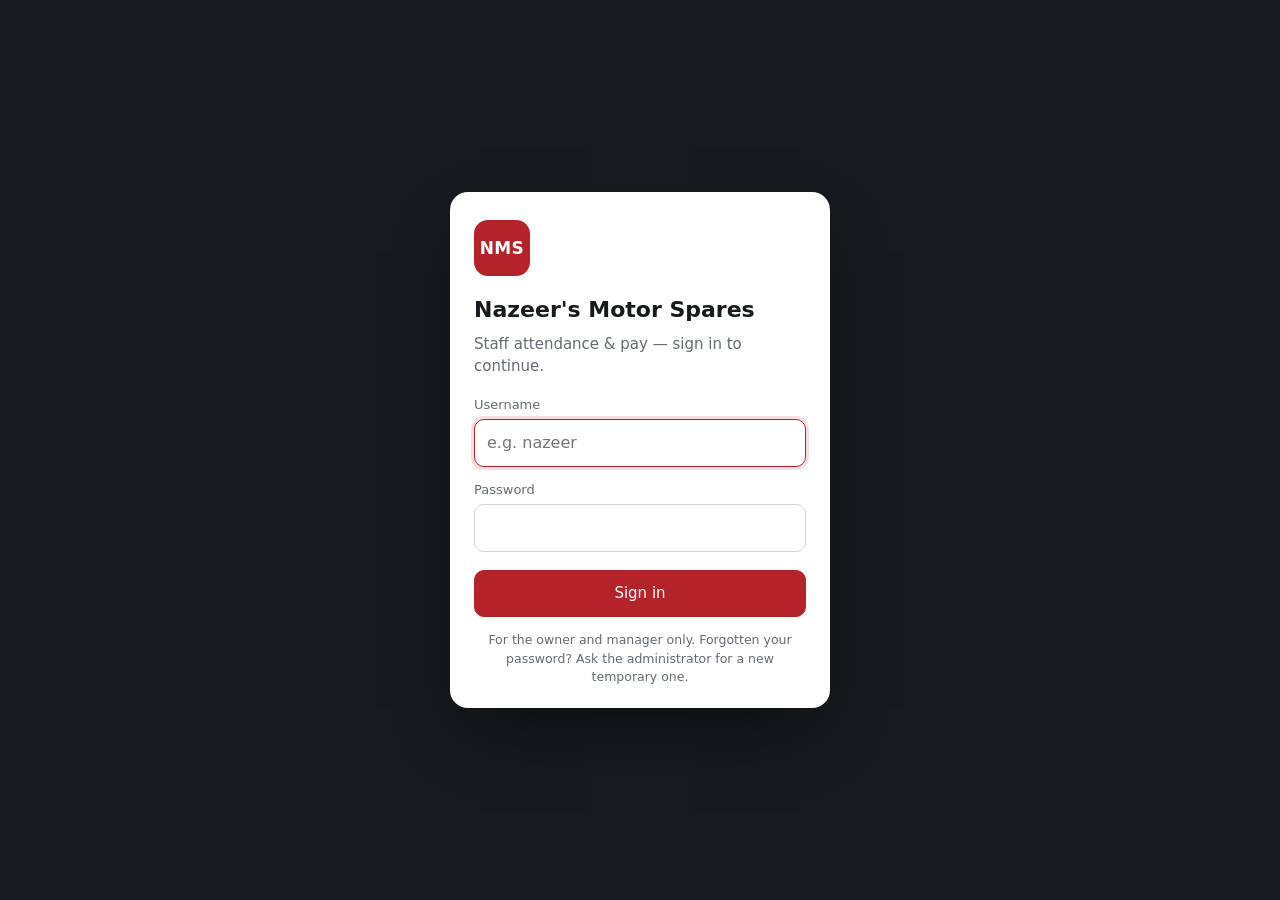
==== index.html @ e1534942 "Staff attendance & pay app for Nazeer's Motor Spares Daily register, month sheet and pay worked out " ====
<!DOCTYPE html>
<html lang="en">
<head>
<meta charset="utf-8">
<meta name="viewport" content="width=device-width, initial-scale=1, viewport-fit=cover">
<meta http-equiv="Content-Security-Policy" content="default-src 'self'; script-src 'self'; style-src 'self' 'unsafe-inline'; img-src 'self' data:; connect-src 'self' https://oregkflpywtkdkqfrpbz.supabase.co; manifest-src 'self'; worker-src 'self'; object-src 'none'; base-uri 'none'; form-action 'none'">
<meta name="referrer" content="no-referrer">
<meta name="theme-color" content="#16191d">
<meta name="apple-mobile-web-app-capable" content="yes">
<meta name="mobile-web-app-capable" content="yes">
<meta name="apple-mobile-web-app-title" content="Staff">
<title>Nazeer's Motor Spares — Staff attendance &amp; pay</title>
<link rel="icon" href="data:image/svg+xml,%3Csvg xmlns='http://www.w3.org/2000/svg' viewBox='0 0 64 64'%3E%3Crect width='64' height='64' rx='14' fill='%23b4232a'/%3E%3Ctext x='32' y='42' font-family='Arial,sans-serif' font-weight='700' font-size='26' text-anchor='middle' fill='%23fff'%3ENMS%3C/text%3E%3C/svg%3E">
<link rel="manifest" href="manifest.webmanifest">
<link rel="apple-touch-icon" href="icons/icon-180.png">
<link rel="stylesheet" href="attendance.css">
<style>html, body { margin: 0; height: 100%; } #attendance { min-height: 100vh; }</style>
</head>
<body>
<div id="attendance"></div>
<script src="attendance-core.js"></script>
<script src="attendance-ui.js"></script>
<script src="attendance-sync.js"></script>
<script src="start.js"></script>
</body>
</html>
---- attendance.css ----
/* Nazeer's Motor Spares — attendance & pay. Every rule is scoped to .nms-att (or the print area),
   so this sheet can be added to another system without changing how that system looks. */
.nms-att {
  --na-accent: #b4232a; --na-on-accent: #fff; --na-ink: #16191d; --na-muted: #646b73; --na-line: #e3e6ea;
  --na-bg: #f4f5f7; --na-card: #fff; --na-r: 14px;
  --c-P: #1f8a4c; --c-L: #c27a00; --c-H: #6a5acd; --c-A: #c62828; --c-S: #0077a8; --c-V: #00897b; --c-O: #8a9097;
  font: 15px/1.45 system-ui, -apple-system, "Segoe UI", Roboto, sans-serif; color: var(--na-ink); background: var(--na-bg);
  min-height: 100%; position: relative; -webkit-text-size-adjust: 100%;
}
.nms-att *, .nms-att *::before, .nms-att *::after { box-sizing: border-box; }
.nms-att button, .nms-att input, .nms-att select, .nms-att textarea { font: inherit; color: inherit; }
.nms-att [hidden] { display: none !important; }
.nms-att a { color: var(--na-accent); }

.na-top { position: sticky; top: 0; z-index: 5; background: var(--na-ink); color: #fff; padding: 12px 20px 0; display: flex; flex-wrap: wrap; align-items: flex-end; justify-content: space-between; gap: 6px 20px; }
.na-brand { padding-bottom: 12px; display: grid; line-height: 1.2; }
.na-brand b { font-size: 18px; letter-spacing: .01em; }
.na-brand i { font-style: normal; font-size: 12.5px; opacity: .75; display: flex; align-items: center; gap: 6px; }
.na-dot { width: 8px; height: 8px; border-radius: 50%; background: #9aa2ab; flex: none; display: inline-block; }
.na-dot.ok { background: #2fbf6b; } .na-dot.bad { background: #e0a100; }
.na-sync { display: flex; align-items: center; gap: 8px; font-weight: 500; margin: 0 0 6px; }
.na-tabs { display: flex; gap: 2px; overflow-x: auto; scrollbar-width: none; }
.na-tabs button { border: 0; background: none; color: rgba(255, 255, 255, .7); padding: 10px 14px 12px; cursor: pointer; white-space: nowrap; border-bottom: 3px solid transparent; font-weight: 500; }
.na-tabs button:hover { color: #fff; }
.na-short { display: none; }
.na-tabs button.on { color: #fff; border-bottom-color: var(--na-accent); }

.na-main { padding: 20px; max-width: 1100px; margin: 0 auto; }
.na-head { display: flex; flex-wrap: wrap; justify-content: space-between; align-items: center; gap: 10px; margin-bottom: 6px; }
.na-h1 { font-size: 26px; margin: 6px 0 14px; letter-spacing: -.01em; }
.na-h3 { font-size: 15px; margin: 0 0 10px; }
.na-daynav, .na-actions { display: flex; flex-wrap: wrap; align-items: center; gap: 8px; }
.na-date { padding: 7px 10px; border: 1px solid var(--na-line); border-radius: 10px; background: #fff; }
.na-chip { padding: 5px 11px; border-radius: 99px; background: #fff; border: 1px solid var(--na-line); font-size: 13px; font-weight: 500; }
.na-hint { color: var(--na-muted); font-size: 13.5px; margin: 10px 0; }
.na-warn { color: #8a5a00; background: #fff4dc; border-radius: 9px; padding: 8px 11px; font-size: 13.5px; margin: 8px 0; }

.na-btn { display: inline-flex; align-items: center; justify-content: center; gap: 6px; padding: 8px 14px; border-radius: 10px; border: 1px solid #cfd4da; background: #fff; cursor: pointer; font-weight: 500; white-space: nowrap; }
.na-btn:hover { border-color: #9aa2ab; }
.na-btn:disabled { opacity: .45; cursor: default; }
.na-btn.sm { padding: 5px 11px; font-size: 13.5px; border-radius: 9px; }
.na-btn.primary { background: var(--na-accent); border-color: var(--na-accent); color: var(--na-on-accent); }
.na-btn.primary:hover { filter: brightness(1.08); }
.na-btn.wa { background: #1fa855; border-color: #1fa855; color: #fff; }
.na-btn.ghost { border-color: transparent; background: transparent; color: var(--na-muted); }
.na-btn.danger { border-color: transparent; background: transparent; color: var(--c-A); margin-top: 14px; padding-left: 0; }
.na-x { border: 0; background: none; font-size: 24px; line-height: 1; cursor: pointer; color: var(--na-muted); padding: 2px 8px; border-radius: 8px; }
.na-x.sm { font-size: 18px; }
.na-x:hover { background: #eef0f2; color: var(--na-ink); }

.na-card { background: var(--na-card); border: 1px solid var(--na-line); border-radius: var(--na-r); margin-bottom: 14px; overflow: hidden; }
.na-pad { padding: 18px 20px; }
.na-empty { padding: 44px 20px; text-align: center; display: grid; justify-items: center; gap: 6px; }
.na-empty b { font-size: 20px; }
.na-empty p { color: var(--na-muted); max-width: 52ch; margin: 0 0 8px; }
.na-closed { background: #f1f2f4; }
.na-closed p { margin: 6px 0 0; color: var(--na-muted); }

/* status colours */
.nms-att .s-P { --c: var(--c-P); } .nms-att .s-L { --c: var(--c-L); } .nms-att .s-H { --c: var(--c-H); } .nms-att .s-A { --c: var(--c-A); }
.nms-att .s-S { --c: var(--c-S); } .nms-att .s-V { --c: var(--c-V); } .nms-att .s-O { --c: var(--c-O); }

.na-tally { display: flex; flex-wrap: wrap; gap: 8px; margin-bottom: 12px; }
.na-s { display: inline-flex; gap: 6px; align-items: center; padding: 5px 11px; border-radius: 99px; background: #fff; border: 1px solid var(--na-line); font-size: 13.5px; }
.na-s::before { content: ''; width: 8px; height: 8px; border-radius: 50%; background: var(--c, #b8bec5); }
.na-s.s-none { border-color: #f0c36d; background: #fff8e8; } .na-s.s-none::before { background: #e0a100; }
.na-s.s-done { color: var(--c-P); } .na-s.s-done::before { background: var(--c-P); }

/* daily register rows */
.na-row { display: grid; grid-template-columns: minmax(150px, 1fr) auto; grid-template-areas: "who seg" "who extra"; gap: 8px 16px; padding: 13px 18px; border-bottom: 1px solid var(--na-line); align-items: center; }
.na-row:last-child { border-bottom: 0; }
.na-row.na-off { background: #fafbfc; }
.na-row.na-off .na-who b { color: var(--na-muted); }
.na-who { grid-area: who; display: grid; }
.na-who b { font-size: 16px; }
.na-who i { font-style: normal; color: var(--na-muted); font-size: 13px; }
.na-seg { grid-area: seg; display: flex; flex-wrap: wrap; gap: 5px; justify-content: flex-end; }
.na-seg button { border: 1.5px solid color-mix(in srgb, var(--c) 35%, #fff); color: var(--c); background: #fff; border-radius: 9px; padding: 6px 10px; font-size: 13.5px; font-weight: 600; cursor: pointer; min-width: 44px; min-height: 36px; }
.na-seg button:hover { background: color-mix(in srgb, var(--c) 8%, #fff); }
.na-seg button.on { background: var(--c); border-color: var(--c); color: #fff; }
.na-extra { grid-area: extra; display: flex; gap: 8px; justify-content: flex-end; }
.na-extra label { white-space: nowrap; display: flex; align-items: center; gap: 5px; font-size: 12.5px; color: var(--na-muted); }
.na-extra input { border: 1px solid var(--na-line); border-radius: 8px; padding: 5px 8px; background: #fff; }
.na-extra input[type=number] { width: 64px; }
.na-note { width: 220px; }

/* month sheet */
.na-scroll { overflow-x: auto; }
.na-grid { border-collapse: collapse; font-size: 12.5px; min-width: 100%; }
.na-grid th, .na-grid td { border: 1px solid var(--na-line); text-align: center; padding: 0; }
.na-grid thead th { padding: 5px 2px; font-weight: 600; min-width: 26px; background: #fafbfc; }
.na-grid thead th i { display: block; font-style: normal; font-weight: 400; color: var(--na-muted); font-size: 10.5px; }
.na-grid thead th.td { background: #fff1d6; }
.na-grid th.cl, .na-grid td.cl { background: #eceef1; }
.na-grid .na-sticky { position: sticky; left: 0; background: #fff; text-align: left; padding: 6px 12px; white-space: nowrap; z-index: 1; min-width: 130px; }
.na-grid td.c { width: 26px; height: 30px; cursor: pointer; font-weight: 700; color: #fff; background: var(--c, #fff); user-select: none; }
.na-grid td.c:hover { outline: 2px solid var(--na-ink); outline-offset: -2px; }
.na-grid td.off { background: #f3f4f6; }
.na-grid td.miss { color: #e0a100; font-size: 18px; }
.na-grid td.t { padding: 4px 8px; font-weight: 600; min-width: 46px; }
.na-grid td.t.bad { color: var(--c-A); }
.na-legend { display: flex; flex-wrap: wrap; gap: 6px 14px; font-size: 13px; color: var(--na-muted); }
.na-legend span { display: inline-flex; gap: 6px; align-items: center; }
.na-legend .c { display: inline-grid; place-items: center; width: 20px; height: 20px; border-radius: 5px; color: #fff; background: var(--c); font-size: 11px; }

/* pay */
.na-stats { display: grid; grid-template-columns: repeat(auto-fit, minmax(190px, 1fr)); gap: 12px; margin-bottom: 14px; }
.na-stat { background: #fff; border: 1px solid var(--na-line); border-radius: var(--na-r); padding: 14px 16px; display: grid; gap: 4px; }
.na-stat span { font-size: 13px; color: var(--na-muted); }
.na-stat b { font-size: 24px; }
.na-stat i { font-style: normal; font-size: 12.5px; color: var(--na-muted); }
.na-stat.hero { background: var(--na-ink); color: #fff; border-color: var(--na-ink); }
.na-stat.hero span, .na-stat.hero i { color: rgba(255, 255, 255, .7); }
.na-pay-head { display: flex; justify-content: space-between; align-items: center; gap: 12px; padding: 14px 18px 0; }
.na-pay-head > div { display: grid; }
.na-pay-head b { font-size: 17px; }
.na-pay-head i { font-style: normal; font-size: 13px; color: var(--na-muted); }
.na-pay-body { display: grid; grid-template-columns: 1fr minmax(260px, 360px); gap: 18px; padding: 10px 18px 6px; }
.na-period { font-weight: 600; margin-bottom: 8px; }
.na-counts { display: flex; flex-wrap: wrap; gap: 6px; }
.na-counts span { font-size: 13px; padding: 3px 9px; border-radius: 99px; background: color-mix(in srgb, var(--c, #8a9097) 10%, #fff); color: var(--c, var(--na-ink)); }
.na-lines { width: 100%; border-collapse: collapse; font-size: 14px; }
.na-lines td { padding: 5px 0; border-bottom: 1px dashed var(--na-line); }
.na-lines td + td { text-align: right; white-space: nowrap; padding-left: 12px; }
.na-lines td.neg { color: var(--c-A); }
.na-lines tr.tot td { border-bottom: 0; border-top: 2px solid var(--na-ink); font-weight: 700; font-size: 16px; padding-top: 8px; }
.na-pay-foot { display: flex; flex-wrap: wrap; gap: 8px; justify-content: flex-end; padding: 10px 18px 14px; border-top: 1px solid var(--na-line); margin-top: 8px; background: #fafbfc; }
.na-pill { font-size: 12.5px; font-weight: 600; padding: 4px 10px; border-radius: 99px; background: #eef0f2; color: var(--na-muted); white-space: nowrap; }
.na-pill.ok { background: #e1f3e8; color: var(--c-P); }
.na-pill.warn { background: #fff1d6; color: #8a5a00; }
.na-pill.bad { background: #fde3e3; color: var(--c-A); }

/* staff table */
.na-tbl { width: 100%; border-collapse: collapse; }
.na-tbl th { text-align: left; font-size: 12.5px; font-weight: 500; color: var(--na-muted); padding: 10px 18px; border-bottom: 1px solid var(--na-line); }
.na-tbl td { padding: 12px 18px; border-bottom: 1px solid var(--na-line); vertical-align: middle; }
.na-tbl td i { display: block; font-style: normal; font-size: 12.5px; color: var(--na-muted); }
.na-tbl td.r { text-align: right; }
.na-tbl tbody tr { cursor: pointer; }
.na-tbl tbody tr:hover { background: #fafbfc; }
.na-tbl tbody tr:last-child td { border-bottom: 0; }
.na-tbl tr.na-off td { color: var(--na-muted); }

/* sign-in screen */
.na-gate { min-height: 100vh; min-height: 100dvh; display: grid; place-items: center; padding: 24px 16px; background: var(--na-ink); }
.na-gate-box { width: min(380px, 100%); background: #fff; border-radius: 18px; padding: 28px 24px 22px; display: grid; gap: 14px; box-shadow: 0 30px 70px -30px rgba(0, 0, 0, .6); }
.na-gate-mark { width: 56px; height: 56px; border-radius: 14px; background: var(--na-accent); color: #fff; display: grid; place-items: center; font-weight: 700; font-size: 17px; letter-spacing: .02em; }
.na-gate-box h1 { font-size: 22px; margin: 4px 0 0; }
.na-gate-box > p { margin: -6px 0 4px; color: var(--na-muted); }
.na-gate-go { padding: 12px; font-size: 16px; margin-top: 4px; }
.na-gate-box .na-fld input { font-size: 16px; padding: 11px 12px; }
.na-gate-small { font-size: 12.5px; color: var(--na-muted); margin: 0 !important; text-align: center; }

/* forms & modal */
.na-form { display: grid; gap: 12px; }
.na-form.g2 { grid-template-columns: repeat(2, minmax(0, 1fr)); }
.na-form .span2 { grid-column: 1 / -1; }
.na-fld { display: grid; gap: 5px; }
.na-fld > span { font-size: 13px; font-weight: 500; color: var(--na-muted); }
.na-fld > i { font-style: normal; font-size: 12px; color: var(--na-muted); }
.na-fld input, .na-fld select, .na-fld textarea { border: 1px solid #cfd4da; border-radius: 10px; padding: 9px 11px; background: #fff; width: 100%; }
.na-fld input:focus, .na-fld select:focus, .na-fld textarea:focus { outline: 0; border-color: var(--na-accent); box-shadow: 0 0 0 3px color-mix(in srgb, var(--na-accent) 15%, transparent); }
.na-days { display: flex; flex-wrap: wrap; gap: 6px; }
.na-days label { display: inline-flex; align-items: center; gap: 5px; border: 1px solid #cfd4da; border-radius: 9px; padding: 6px 10px; cursor: pointer; font-size: 14px; }
.na-days input, .na-check input { accent-color: var(--na-accent); width: 16px; height: 16px; }
.na-check { display: flex; gap: 8px; align-items: center; font-size: 14px; }
.na-modal-back { position: fixed; inset: 0; z-index: 50; background: rgba(15, 18, 22, .45); display: grid; place-items: start center; padding: 6vh 14px; overflow-y: auto; }
.na-modal { background: #fff; border-radius: 16px; width: min(620px, 100%); box-shadow: 0 24px 60px -20px rgba(0, 0, 0, .45); }
.na-modal header { display: flex; justify-content: space-between; align-items: center; padding: 16px 20px 6px; }
.na-modal h2 { font-size: 19px; margin: 0; }
.na-modal-body { padding: 8px 20px 16px; }
.na-modal-body p { margin: 0 0 10px; }
.na-modal footer { display: flex; justify-content: flex-end; gap: 8px; padding: 12px 20px; border-top: 1px solid var(--na-line); }
.na-toast { position: fixed; left: 50%; bottom: 24px; transform: translate(-50%, 20px); background: var(--na-ink); color: #fff; padding: 10px 18px; border-radius: 12px; opacity: 0; pointer-events: none; transition: .2s; z-index: 60; font-size: 14px; }
.na-toast.on { opacity: 1; transform: translate(-50%, 0); }

@media (max-width: 760px) {
  .na-long { display: none; } .na-short { display: inline; }
  .na-tabs { width: 100%; justify-content: space-between; }
  .na-tabs button { padding: 10px 8px 12px; }
  .na-main { padding: 14px 12px; }
  .na-top { padding: 10px 12px 0; }
  .na-row { grid-template-columns: minmax(0, 1fr); grid-template-areas: "who" "seg" "extra"; padding: 12px; }
  .na-seg, .na-extra { justify-content: flex-start; }
  .na-seg { display: grid; grid-template-columns: repeat(4, minmax(0, 1fr)); }
  .na-seg button { padding: 8px 4px; min-width: 0; }
  .na-note { flex: 1; width: auto; min-width: 0; }
  .na-pay-body { grid-template-columns: 1fr; }
  .na-form.g2 { grid-template-columns: 1fr; }
  .na-tbl th:nth-child(3), .na-tbl td:nth-child(3) { display: none; }
  .na-h1 { font-size: 22px; }
}

/* ---------- printing (pay slips, month sheet) ---------- */
.nms-print { display: none; }
@media print {
  body.nms-printing > :not(.nms-print) { display: none !important; }
  body.nms-printing .nms-print { display: block; font: 12.5px/1.45 system-ui, -apple-system, "Segoe UI", Roboto, sans-serif; color: #111; }
  body.nms-printing { background: #fff; }
}
@page { margin: 14mm; }
.nms-print table { border-collapse: collapse; width: 100%; }
.nap-slip header { display: flex; justify-content: space-between; border-bottom: 3px solid #b4232a; padding-bottom: 10px; margin-bottom: 16px; }
.nap-slip h1 { font-size: 22px; margin: 0; } .nap-slip h2 { font-size: 18px; margin: 0; text-transform: uppercase; letter-spacing: .06em; }
.nap-slip header p { margin: 3px 0 0; color: #555; } .nap-slip .r { text-align: right; }
.nap-slip h3 { font-size: 12px; text-transform: uppercase; letter-spacing: .08em; color: #666; margin: 18px 0 6px; }
.nap-slip .kv th { text-align: left; font-weight: 500; color: #666; width: 18%; padding: 4px 0; }
.nap-slip .kv td { width: 32%; padding: 4px 0; font-weight: 600; }
.nap-slip .lines td { padding: 6px 0; border-bottom: 1px solid #ddd; }
.nap-slip .lines td + td { text-align: right; }
.nap-slip .lines .tot td { font-weight: 700; font-size: 15px; border-top: 2px solid #111; border-bottom: 0; }
.nap-slip .sign { display: flex; gap: 40px; margin-top: 60px; }
.nap-slip .sign div { flex: 1; border-top: 1px solid #111; padding-top: 6px; color: #555; }
.nap-month h1 { font-size: 16px; margin: 0 0 10px; }
.nap-month table { font-size: 10px; }
.nap-month th, .nap-month td { border: 1px solid #999; text-align: center; padding: 3px 2px; }
.nap-month th i { display: block; font-style: normal; font-weight: 400; }
.nap-month td.c.s-A { font-weight: 700; text-decoration: underline; }
.nap-month td.off, .nap-month .cl { background: #eee; }
.nap-month .na-sticky { text-align: left; padding: 3px 6px; white-space: nowrap; }
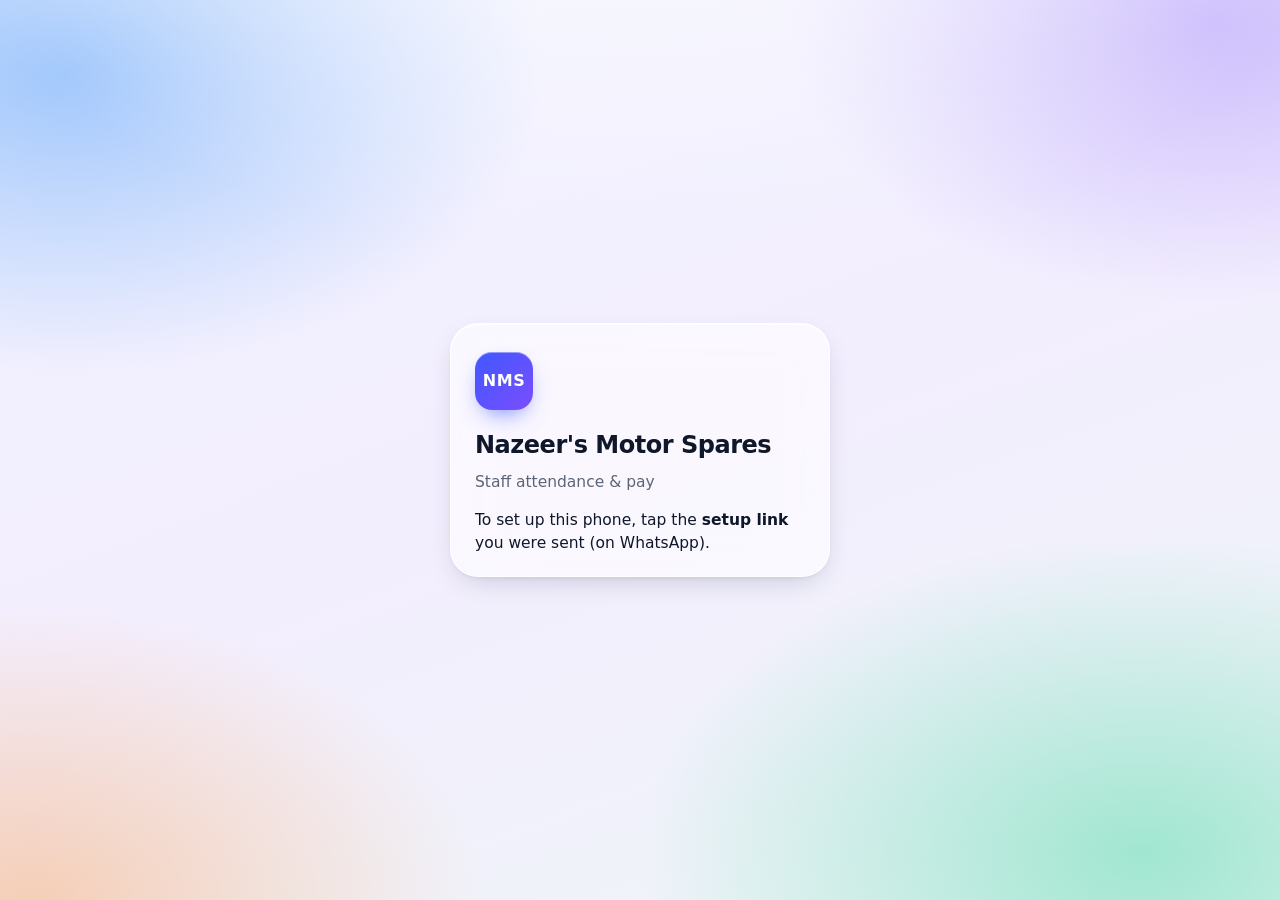
==== commit 86641f3d: "Owner's family only, one shared login; liquid-glass redesign Access: the manager login is gone. Naze" ====
--- a/index.html
+++ b/index.html
@@ -5,16 +5,16 @@
 <meta name="viewport" content="width=device-width, initial-scale=1, viewport-fit=cover">
 <meta http-equiv="Content-Security-Policy" content="default-src 'self'; script-src 'self'; style-src 'self' 'unsafe-inline'; img-src 'self' data:; connect-src 'self' https://oregkflpywtkdkqfrpbz.supabase.co; manifest-src 'self'; worker-src 'self'; object-src 'none'; base-uri 'none'; form-action 'none'">
 <meta name="referrer" content="no-referrer">
-<meta name="theme-color" content="#16191d">
+<meta name="theme-color" content="#eaf0fb">
 <meta name="apple-mobile-web-app-capable" content="yes">
 <meta name="mobile-web-app-capable" content="yes">
-<meta name="apple-mobile-web-app-title" content="Staff">
+<meta name="apple-mobile-web-app-title" content="NMS Staff">
 <title>Nazeer's Motor Spares — Staff attendance &amp; pay</title>
-<link rel="icon" href="data:image/svg+xml,%3Csvg xmlns='http://www.w3.org/2000/svg' viewBox='0 0 64 64'%3E%3Crect width='64' height='64' rx='14' fill='%23b4232a'/%3E%3Ctext x='32' y='42' font-family='Arial,sans-serif' font-weight='700' font-size='26' text-anchor='middle' fill='%23fff'%3ENMS%3C/text%3E%3C/svg%3E">
+<link rel="icon" href="data:image/svg+xml,%3Csvg xmlns='http://www.w3.org/2000/svg' viewBox='0 0 64 64'%3E%3Crect width='64' height='64' rx='14' fill='%234058ff'/%3E%3Ctext x='32' y='42' font-family='Arial,sans-serif' font-weight='700' font-size='26' text-anchor='middle' fill='%23fff'%3ENMS%3C/text%3E%3C/svg%3E">
 <link rel="manifest" href="manifest.webmanifest">
 <link rel="apple-touch-icon" href="icons/icon-180.png">
 <link rel="stylesheet" href="attendance.css">
-<style>html, body { margin: 0; height: 100%; } #attendance { min-height: 100vh; }</style>
+<style>html, body { margin: 0; height: 100%; background: #eaf0fb; } #attendance { min-height: 100vh; }</style>
 </head>
 <body>
 <div id="attendance"></div>
--- a/attendance.css
+++ b/attendance.css
@@ -1,194 +1,275 @@
-/* Nazeer's Motor Spares — attendance & pay. Every rule is scoped to .nms-att (or the print area),
-   so this sheet can be added to another system without changing how that system looks. */
+/* Nazeer's Motor Spares — attendance & pay. Liquid-glass look.
+   Every rule is scoped to .nms-att (or the print area), so this sheet can be added to another
+   system without changing how that system looks. */
 .nms-att {
-  --na-accent: #b4232a; --na-on-accent: #fff; --na-ink: #16191d; --na-muted: #646b73; --na-line: #e3e6ea;
-  --na-bg: #f4f5f7; --na-card: #fff; --na-r: 14px;
-  --c-P: #1f8a4c; --c-L: #c27a00; --c-H: #6a5acd; --c-A: #c62828; --c-S: #0077a8; --c-V: #00897b; --c-O: #8a9097;
-  font: 15px/1.45 system-ui, -apple-system, "Segoe UI", Roboto, sans-serif; color: var(--na-ink); background: var(--na-bg);
-  min-height: 100%; position: relative; -webkit-text-size-adjust: 100%;
-}
+  --na-accent: #4058ff; --na-accent-2: #7b4dff; --na-on-accent: #fff;
+  --na-ink: #0f172a; --na-muted: #5b6577; --na-line: rgba(15, 23, 42, .09);
+  --na-glass: rgba(255, 255, 255, .56); --na-glass-strong: rgba(255, 255, 255, .74);
+  --na-rim: rgba(255, 255, 255, .78); --na-blur: blur(22px) saturate(180%);
+  --na-shadow: 0 10px 30px -12px rgba(30, 41, 80, .28), 0 2px 6px -2px rgba(30, 41, 80, .08);
+  --na-r: 22px;
+  --c-P: #16a34a; --c-L: #d97706; --c-H: #7c3aed; --c-A: #e11d48; --c-S: #0284c7; --c-V: #0d9488; --c-O: #64748b;
+  font: 15.5px/1.45 -apple-system, BlinkMacSystemFont, "SF Pro Text", "Segoe UI", Roboto, system-ui, sans-serif;
+  color: var(--na-ink); background: #eaf0fb;
+  min-height: 100vh; min-height: 100dvh; position: relative; isolation: isolate; -webkit-text-size-adjust: 100%;
+  -webkit-tap-highlight-color: transparent;
+}
+/* the moving colour behind the glass */
+.nms-att::before, .nms-att::after { content: ''; position: fixed; inset: -20%; z-index: -1; pointer-events: none; }
+.nms-att::before {
+  background:
+    radial-gradient(38% 34% at 18% 20%, rgba(96, 165, 250, .55), transparent 70%),
+    radial-gradient(34% 32% at 82% 16%, rgba(167, 139, 250, .5), transparent 70%),
+    radial-gradient(40% 36% at 78% 82%, rgba(52, 211, 153, .42), transparent 70%),
+    radial-gradient(36% 34% at 16% 86%, rgba(251, 146, 60, .36), transparent 70%),
+    linear-gradient(160deg, #eef3ff, #f3eefe 50%, #ecf8f4);
+  animation: na-drift 28s ease-in-out infinite alternate;
+}
+.nms-att::after { background: radial-gradient(60% 50% at 50% 0%, rgba(255, 255, 255, .65), transparent 70%); }
+@keyframes na-drift {
+  0% { transform: translate3d(0, 0, 0) scale(1); }
+  50% { transform: translate3d(3%, -2%, 0) scale(1.06) rotate(2deg); }
+  100% { transform: translate3d(-3%, 2%, 0) scale(1.03) rotate(-2deg); }
+}
+@media (prefers-reduced-motion: reduce) { .nms-att::before { animation: none; } }
+
 .nms-att *, .nms-att *::before, .nms-att *::after { box-sizing: border-box; }
 .nms-att button, .nms-att input, .nms-att select, .nms-att textarea { font: inherit; color: inherit; }
+.nms-att button { touch-action: manipulation; }
 .nms-att [hidden] { display: none !important; }
 .nms-att a { color: var(--na-accent); }
 
-.na-top { position: sticky; top: 0; z-index: 5; background: var(--na-ink); color: #fff; padding: 12px 20px 0; display: flex; flex-wrap: wrap; align-items: flex-end; justify-content: space-between; gap: 6px 20px; }
-.na-brand { padding-bottom: 12px; display: grid; line-height: 1.2; }
-.na-brand b { font-size: 18px; letter-spacing: .01em; }
-.na-brand i { font-style: normal; font-size: 12.5px; opacity: .75; display: flex; align-items: center; gap: 6px; }
-.na-dot { width: 8px; height: 8px; border-radius: 50%; background: #9aa2ab; flex: none; display: inline-block; }
-.na-dot.ok { background: #2fbf6b; } .na-dot.bad { background: #e0a100; }
-.na-sync { display: flex; align-items: center; gap: 8px; font-weight: 500; margin: 0 0 6px; }
-.na-tabs { display: flex; gap: 2px; overflow-x: auto; scrollbar-width: none; }
-.na-tabs button { border: 0; background: none; color: rgba(255, 255, 255, .7); padding: 10px 14px 12px; cursor: pointer; white-space: nowrap; border-bottom: 3px solid transparent; font-weight: 500; }
-.na-tabs button:hover { color: #fff; }
+/* glass surfaces */
+.na-top, .na-card, .na-stat, .na-tabs, .na-modal, .na-gate-box, .na-s, .na-chip {
+  background: var(--na-glass); -webkit-backdrop-filter: var(--na-blur); backdrop-filter: var(--na-blur);
+  border: 1px solid var(--na-rim); box-shadow: var(--na-shadow), inset 0 1px 0 rgba(255, 255, 255, .9);
+}
+@supports not ((backdrop-filter: blur(1px)) or (-webkit-backdrop-filter: blur(1px))) {
+  .na-top, .na-card, .na-stat, .na-tabs, .na-modal, .na-gate-box, .na-s, .na-chip { background: rgba(255, 255, 255, .92); }
+}
+
+/* header and sections */
+.na-top { position: sticky; top: 0; z-index: 20; display: flex; align-items: center; justify-content: flex-start; min-height: 64px; gap: 12px 20px; padding: 10px 18px; padding-top: max(10px, env(safe-area-inset-top)); border-width: 0 0 1px; border-radius: 0; box-shadow: 0 8px 24px -18px rgba(30, 41, 80, .4); }
+.na-brand { display: flex; align-items: center; gap: 11px; min-width: 0; }
+.na-brand > span:last-child { display: grid; line-height: 1.2; min-width: 0; }
+.na-brand b { font-size: 16.5px; letter-spacing: -.01em; white-space: nowrap; overflow: hidden; text-overflow: ellipsis; }
+.na-brand i { font-style: normal; font-size: 12.5px; color: var(--na-muted); display: flex; align-items: center; gap: 6px; }
+.na-logo { flex: none; width: 40px; height: 40px; border-radius: 12px; display: grid; place-items: center; font-weight: 800; font-size: 12.5px; letter-spacing: .03em; color: #fff; background: linear-gradient(135deg, var(--na-accent), var(--na-accent-2)); box-shadow: 0 6px 16px -6px rgba(64, 88, 255, .7), inset 0 1px 0 rgba(255, 255, 255, .4); }
+.na-dot { width: 8px; height: 8px; border-radius: 50%; background: #94a3b8; flex: none; display: inline-block; }
+.na-dot.ok { background: #22c55e; box-shadow: 0 0 0 3px rgba(34, 197, 94, .18); } .na-dot.bad { background: #f59e0b; box-shadow: 0 0 0 3px rgba(245, 158, 11, .2); }
+.na-sync { display: flex; align-items: center; gap: 8px; font-weight: 600; margin: 0 0 6px; }
+
+/* the tab bar sits outside the (glass) header, so it can be fixed to the screen */
+.na-tabs { display: flex; gap: 4px; padding: 5px; border-radius: 18px; position: fixed; z-index: 30; top: max(9px, env(safe-area-inset-top)); right: 18px; }
+.na-tabs button { display: flex; align-items: center; gap: 7px; border: 0; background: none; color: var(--na-muted); padding: 9px 14px; border-radius: 13px; cursor: pointer; font-weight: 600; font-size: 14.5px; transition: background .2s, color .2s; }
+.na-tabs button svg { width: 20px; height: 20px; }
+.na-tabs button:hover { color: var(--na-ink); }
+.na-tabs button.on { color: var(--na-accent); background: rgba(255, 255, 255, .9); box-shadow: 0 4px 14px -6px rgba(64, 88, 255, .45); }
 .na-short { display: none; }
-.na-tabs button.on { color: #fff; border-bottom-color: var(--na-accent); }
-
-.na-main { padding: 20px; max-width: 1100px; margin: 0 auto; }
+
+.na-main { padding: 22px 20px 40px; max-width: 1080px; margin: 0 auto; }
 .na-head { display: flex; flex-wrap: wrap; justify-content: space-between; align-items: center; gap: 10px; margin-bottom: 6px; }
-.na-h1 { font-size: 26px; margin: 6px 0 14px; letter-spacing: -.01em; }
-.na-h3 { font-size: 15px; margin: 0 0 10px; }
+.na-h1 { font-size: 30px; font-weight: 750; margin: 4px 0 16px; letter-spacing: -.025em; }
+.na-h3 { font-size: 16px; margin: 0 0 10px; letter-spacing: -.01em; }
 .na-daynav, .na-actions { display: flex; flex-wrap: wrap; align-items: center; gap: 8px; }
-.na-date { padding: 7px 10px; border: 1px solid var(--na-line); border-radius: 10px; background: #fff; }
-.na-chip { padding: 5px 11px; border-radius: 99px; background: #fff; border: 1px solid var(--na-line); font-size: 13px; font-weight: 500; }
+.na-date { padding: 8px 12px; border: 1px solid var(--na-rim); border-radius: 12px; background: var(--na-glass-strong); }
+.na-chip { padding: 6px 12px; border-radius: 99px; font-size: 13.5px; font-weight: 600; }
 .na-hint { color: var(--na-muted); font-size: 13.5px; margin: 10px 0; }
-.na-warn { color: #8a5a00; background: #fff4dc; border-radius: 9px; padding: 8px 11px; font-size: 13.5px; margin: 8px 0; }
-
-.na-btn { display: inline-flex; align-items: center; justify-content: center; gap: 6px; padding: 8px 14px; border-radius: 10px; border: 1px solid #cfd4da; background: #fff; cursor: pointer; font-weight: 500; white-space: nowrap; }
-.na-btn:hover { border-color: #9aa2ab; }
-.na-btn:disabled { opacity: .45; cursor: default; }
-.na-btn.sm { padding: 5px 11px; font-size: 13.5px; border-radius: 9px; }
-.na-btn.primary { background: var(--na-accent); border-color: var(--na-accent); color: var(--na-on-accent); }
-.na-btn.primary:hover { filter: brightness(1.08); }
-.na-btn.wa { background: #1fa855; border-color: #1fa855; color: #fff; }
-.na-btn.ghost { border-color: transparent; background: transparent; color: var(--na-muted); }
-.na-btn.danger { border-color: transparent; background: transparent; color: var(--c-A); margin-top: 14px; padding-left: 0; }
-.na-x { border: 0; background: none; font-size: 24px; line-height: 1; cursor: pointer; color: var(--na-muted); padding: 2px 8px; border-radius: 8px; }
-.na-x.sm { font-size: 18px; }
-.na-x:hover { background: #eef0f2; color: var(--na-ink); }
-
-.na-card { background: var(--na-card); border: 1px solid var(--na-line); border-radius: var(--na-r); margin-bottom: 14px; overflow: hidden; }
+.na-center { text-align: center; justify-content: center; display: flex; }
+p.na-center { display: block; }
+.na-warn { color: #8a5300; background: rgba(254, 243, 199, .85); border: 1px solid rgba(251, 191, 36, .45); border-radius: 14px; padding: 9px 12px; font-size: 13.5px; margin: 8px 0; }
+
+/* buttons */
+.na-btn { display: inline-flex; align-items: center; justify-content: center; gap: 6px; min-height: 44px; padding: 9px 16px; border-radius: 14px; border: 1px solid var(--na-rim); background: var(--na-glass-strong); -webkit-backdrop-filter: blur(12px); backdrop-filter: blur(12px); cursor: pointer; font-weight: 600; white-space: nowrap; box-shadow: 0 2px 8px -4px rgba(30, 41, 80, .25), inset 0 1px 0 rgba(255, 255, 255, .9); transition: transform .08s, box-shadow .2s, filter .2s; }
+.na-btn:hover { box-shadow: 0 6px 16px -8px rgba(30, 41, 80, .35), inset 0 1px 0 #fff; }
+.na-btn:active { transform: scale(.97); }
+.na-btn:disabled { opacity: .45; cursor: default; transform: none; }
+.na-btn.sm { min-height: 36px; padding: 6px 12px; font-size: 13.5px; border-radius: 11px; }
+.na-btn.primary { color: #fff; border-color: transparent; background: linear-gradient(135deg, var(--na-accent), var(--na-accent-2)); box-shadow: 0 8px 20px -8px rgba(64, 88, 255, .75), inset 0 1px 0 rgba(255, 255, 255, .35); }
+.na-btn.primary:hover { filter: brightness(1.06); }
+.na-btn.wa { color: #fff; border-color: transparent; background: linear-gradient(135deg, #22c55e, #16a34a); box-shadow: 0 8px 20px -10px rgba(22, 163, 74, .8), inset 0 1px 0 rgba(255, 255, 255, .35); }
+.na-btn.ghost { background: transparent; border-color: transparent; box-shadow: none; color: var(--na-muted); -webkit-backdrop-filter: none; backdrop-filter: none; }
+.na-btn.danger { background: transparent; border-color: transparent; box-shadow: none; color: var(--c-A); margin-top: 14px; padding-left: 0; }
+.na-btn.danger-outline { color: var(--c-A); border-color: rgba(225, 29, 72, .3); }
+.na-round { width: 44px; height: 44px; border-radius: 50%; border: 1px solid var(--na-rim); background: var(--na-glass-strong); font-size: 24px; line-height: 1; cursor: pointer; box-shadow: var(--na-shadow); display: grid; place-items: center; padding-bottom: 3px; }
+.na-round:active { transform: scale(.94); }
+.na-x { border: 0; background: rgba(15, 23, 42, .06); width: 34px; height: 34px; border-radius: 50%; font-size: 21px; line-height: 1; cursor: pointer; color: var(--na-muted); display: grid; place-items: center; }
+.na-x.sm { width: 28px; height: 28px; font-size: 17px; }
+.na-x:hover { background: rgba(15, 23, 42, .1); color: var(--na-ink); }
+
+/* cards */
+.na-card { border-radius: var(--na-r); margin-bottom: 14px; overflow: hidden; }
 .na-pad { padding: 18px 20px; }
-.na-empty { padding: 44px 20px; text-align: center; display: grid; justify-items: center; gap: 6px; }
-.na-empty b { font-size: 20px; }
-.na-empty p { color: var(--na-muted); max-width: 52ch; margin: 0 0 8px; }
-.na-closed { background: #f1f2f4; }
+.na-empty { padding: 40px 20px; text-align: center; display: grid; justify-items: center; gap: 8px; }
+.na-empty b { font-size: 21px; letter-spacing: -.01em; }
+.na-empty p { color: var(--na-muted); max-width: 50ch; margin: 0 0 6px; }
+.na-closed { background: rgba(241, 245, 249, .7); }
 .na-closed p { margin: 6px 0 0; color: var(--na-muted); }
 
 /* status colours */
 .nms-att .s-P { --c: var(--c-P); } .nms-att .s-L { --c: var(--c-L); } .nms-att .s-H { --c: var(--c-H); } .nms-att .s-A { --c: var(--c-A); }
 .nms-att .s-S { --c: var(--c-S); } .nms-att .s-V { --c: var(--c-V); } .nms-att .s-O { --c: var(--c-O); }
 
-.na-tally { display: flex; flex-wrap: wrap; gap: 8px; margin-bottom: 12px; }
-.na-s { display: inline-flex; gap: 6px; align-items: center; padding: 5px 11px; border-radius: 99px; background: #fff; border: 1px solid var(--na-line); font-size: 13.5px; }
-.na-s::before { content: ''; width: 8px; height: 8px; border-radius: 50%; background: var(--c, #b8bec5); }
-.na-s.s-none { border-color: #f0c36d; background: #fff8e8; } .na-s.s-none::before { background: #e0a100; }
-.na-s.s-done { color: var(--c-P); } .na-s.s-done::before { background: var(--c-P); }
-
-/* daily register rows */
-.na-row { display: grid; grid-template-columns: minmax(150px, 1fr) auto; grid-template-areas: "who seg" "who extra"; gap: 8px 16px; padding: 13px 18px; border-bottom: 1px solid var(--na-line); align-items: center; }
-.na-row:last-child { border-bottom: 0; }
-.na-row.na-off { background: #fafbfc; }
-.na-row.na-off .na-who b { color: var(--na-muted); }
-.na-who { grid-area: who; display: grid; }
-.na-who b { font-size: 16px; }
+/* today */
+.na-dayhead { display: flex; align-items: center; justify-content: center; gap: 14px; margin: 2px 0 10px; }
+.na-daytitle { position: relative; display: grid; text-align: center; cursor: pointer; min-width: 170px; }
+.na-daytitle span { font-size: 13px; font-weight: 700; color: var(--na-accent); text-transform: uppercase; letter-spacing: .08em; }
+.na-daytitle b { font-size: 25px; letter-spacing: -.02em; }
+.na-daytitle input { position: absolute; inset: 0; opacity: 0; width: 100%; height: 100%; cursor: pointer; border: 0; }
+.na-tally { display: flex; flex-wrap: wrap; justify-content: center; gap: 7px; margin: 6px 0 12px; }
+.na-s { display: inline-flex; gap: 6px; align-items: center; padding: 6px 12px; border-radius: 99px; font-size: 13.5px; font-weight: 500; }
+.na-s::before { content: ''; width: 8px; height: 8px; border-radius: 50%; background: var(--c, #94a3b8); }
+.na-s.s-none { background: rgba(254, 243, 199, .8); } .na-s.s-none::before { background: #f59e0b; }
+.na-s.s-done { color: var(--c-P); font-weight: 600; } .na-s.s-done::before { display: none; }
+.na-quick { display: flex; flex-wrap: wrap; gap: 8px; margin-bottom: 14px; }
+.na-quick .na-btn { flex: 1 1 auto; }
+.na-quick .na-btn.primary { flex: 2 1 220px; }
+.na-list { display: grid; gap: 10px; }
+.na-list .na-card { margin: 0; }
+.na-row { display: grid; grid-template-columns: minmax(140px, 1fr) minmax(0, 2.2fr); align-items: center; gap: 10px 16px; padding: 14px 16px; }
+.na-row.na-off { opacity: .72; }
+.na-who { display: grid; min-width: 0; }
+.na-who b { font-size: 17px; letter-spacing: -.01em; }
 .na-who i { font-style: normal; color: var(--na-muted); font-size: 13px; }
-.na-seg { grid-area: seg; display: flex; flex-wrap: wrap; gap: 5px; justify-content: flex-end; }
-.na-seg button { border: 1.5px solid color-mix(in srgb, var(--c) 35%, #fff); color: var(--c); background: #fff; border-radius: 9px; padding: 6px 10px; font-size: 13.5px; font-weight: 600; cursor: pointer; min-width: 44px; min-height: 36px; }
-.na-seg button:hover { background: color-mix(in srgb, var(--c) 8%, #fff); }
-.na-seg button.on { background: var(--c); border-color: var(--c); color: #fff; }
-.na-extra { grid-area: extra; display: flex; gap: 8px; justify-content: flex-end; }
-.na-extra label { white-space: nowrap; display: flex; align-items: center; gap: 5px; font-size: 12.5px; color: var(--na-muted); }
-.na-extra input { border: 1px solid var(--na-line); border-radius: 8px; padding: 5px 8px; background: #fff; }
-.na-extra input[type=number] { width: 64px; }
-.na-note { width: 220px; }
+.na-who em { font-style: normal; color: var(--na-accent); font-weight: 600; }
+.na-seg { display: grid; grid-template-columns: repeat(5, minmax(0, 1fr)); gap: 6px; }
+.na-seg button { min-height: 48px; border-radius: 14px; border: 1.5px solid color-mix(in srgb, var(--c, #94a3b8) 30%, transparent); background: color-mix(in srgb, var(--c, #94a3b8) 7%, rgba(255, 255, 255, .7)); color: var(--c, var(--na-ink)); font-weight: 650; font-size: 14px; cursor: pointer; padding: 6px 4px; transition: transform .08s, background .15s, box-shadow .15s; }
+.na-seg button:active { transform: scale(.95); }
+.na-seg button.on { background: var(--c); border-color: var(--c); color: #fff; box-shadow: 0 6px 16px -6px var(--c), inset 0 1px 0 rgba(255, 255, 255, .35); }
+.na-seg .na-more:not(.on) { --c: var(--na-muted); border-style: dashed; }
+.na-moregrid { display: grid; grid-template-columns: repeat(2, minmax(0, 1fr)); gap: 8px; }
+.na-morebtn { min-height: 52px; border-radius: 14px; border: 1.5px solid color-mix(in srgb, var(--c, #94a3b8) 35%, transparent); background: color-mix(in srgb, var(--c, #94a3b8) 8%, #fff); color: var(--c, var(--na-ink)); font-weight: 650; cursor: pointer; }
+.na-morebtn.on { background: var(--c); color: #fff; border-color: var(--c); }
 
 /* month sheet */
-.na-scroll { overflow-x: auto; }
-.na-grid { border-collapse: collapse; font-size: 12.5px; min-width: 100%; }
-.na-grid th, .na-grid td { border: 1px solid var(--na-line); text-align: center; padding: 0; }
-.na-grid thead th { padding: 5px 2px; font-weight: 600; min-width: 26px; background: #fafbfc; }
-.na-grid thead th i { display: block; font-style: normal; font-weight: 400; color: var(--na-muted); font-size: 10.5px; }
-.na-grid thead th.td { background: #fff1d6; }
-.na-grid th.cl, .na-grid td.cl { background: #eceef1; }
-.na-grid .na-sticky { position: sticky; left: 0; background: #fff; text-align: left; padding: 6px 12px; white-space: nowrap; z-index: 1; min-width: 130px; }
-.na-grid td.c { width: 26px; height: 30px; cursor: pointer; font-weight: 700; color: #fff; background: var(--c, #fff); user-select: none; }
-.na-grid td.c:hover { outline: 2px solid var(--na-ink); outline-offset: -2px; }
-.na-grid td.off { background: #f3f4f6; }
-.na-grid td.miss { color: #e0a100; font-size: 18px; }
-.na-grid td.t { padding: 4px 8px; font-weight: 600; min-width: 46px; }
+.na-scroll { overflow-x: auto; -webkit-overflow-scrolling: touch; }
+.na-grid { border-collapse: separate; border-spacing: 3px; font-size: 12.5px; min-width: 100%; padding: 6px; }
+.na-grid th, .na-grid td { text-align: center; padding: 0; }
+.na-grid thead th { padding: 5px 2px; font-weight: 650; min-width: 28px; border-radius: 8px; }
+.na-grid thead th i { display: block; font-style: normal; font-weight: 500; color: var(--na-muted); font-size: 10.5px; }
+.na-grid thead th.td { background: linear-gradient(135deg, var(--na-accent), var(--na-accent-2)); color: #fff; }
+.na-grid thead th.td i { color: rgba(255, 255, 255, .8); }
+.na-grid th.cl, .na-grid td.cl { background: rgba(148, 163, 184, .2); }
+.na-grid .na-sticky { position: sticky; left: 0; background: rgba(255, 255, 255, .9); text-align: left; padding: 6px 12px; white-space: nowrap; z-index: 1; min-width: 120px; border-radius: 10px; }
+.na-grid td.c { width: 28px; height: 32px; border-radius: 8px; cursor: pointer; font-weight: 750; color: #fff; background: var(--c, rgba(255, 255, 255, .6)); user-select: none; }
+.na-grid td.c:hover { box-shadow: 0 0 0 2px var(--na-ink) inset; }
+.na-grid td.off { background: rgba(148, 163, 184, .16); }
+.na-grid td.miss { color: #f59e0b; font-size: 18px; }
+.na-grid td.t { padding: 4px 8px; font-weight: 700; min-width: 48px; background: rgba(255, 255, 255, .6); border-radius: 8px; }
 .na-grid td.t.bad { color: var(--c-A); }
 .na-legend { display: flex; flex-wrap: wrap; gap: 6px 14px; font-size: 13px; color: var(--na-muted); }
 .na-legend span { display: inline-flex; gap: 6px; align-items: center; }
-.na-legend .c { display: inline-grid; place-items: center; width: 20px; height: 20px; border-radius: 5px; color: #fff; background: var(--c); font-size: 11px; }
+.na-legend .c { display: inline-grid; place-items: center; width: 22px; height: 22px; border-radius: 7px; color: #fff; background: var(--c); font-size: 11px; }
 
 /* pay */
 .na-stats { display: grid; grid-template-columns: repeat(auto-fit, minmax(190px, 1fr)); gap: 12px; margin-bottom: 14px; }
-.na-stat { background: #fff; border: 1px solid var(--na-line); border-radius: var(--na-r); padding: 14px 16px; display: grid; gap: 4px; }
+.na-stat { border-radius: var(--na-r); padding: 16px 18px; display: grid; gap: 4px; }
 .na-stat span { font-size: 13px; color: var(--na-muted); }
-.na-stat b { font-size: 24px; }
+.na-stat b { font-size: 26px; letter-spacing: -.02em; }
 .na-stat i { font-style: normal; font-size: 12.5px; color: var(--na-muted); }
-.na-stat.hero { background: var(--na-ink); color: #fff; border-color: var(--na-ink); }
-.na-stat.hero span, .na-stat.hero i { color: rgba(255, 255, 255, .7); }
-.na-pay-head { display: flex; justify-content: space-between; align-items: center; gap: 12px; padding: 14px 18px 0; }
+.na-stat.hero { color: #fff; border-color: transparent; background: linear-gradient(135deg, var(--na-accent), var(--na-accent-2)); box-shadow: 0 14px 30px -14px rgba(64, 88, 255, .8), inset 0 1px 0 rgba(255, 255, 255, .35); }
+.na-stat.hero span, .na-stat.hero i { color: rgba(255, 255, 255, .8); }
+.na-pay-head { display: flex; justify-content: space-between; align-items: center; gap: 12px; padding: 16px 18px 0; }
 .na-pay-head > div { display: grid; }
-.na-pay-head b { font-size: 17px; }
+.na-pay-head b { font-size: 17.5px; letter-spacing: -.01em; }
 .na-pay-head i { font-style: normal; font-size: 13px; color: var(--na-muted); }
 .na-pay-body { display: grid; grid-template-columns: 1fr minmax(260px, 360px); gap: 18px; padding: 10px 18px 6px; }
-.na-period { font-weight: 600; margin-bottom: 8px; }
+.na-period { font-weight: 650; margin-bottom: 8px; }
 .na-counts { display: flex; flex-wrap: wrap; gap: 6px; }
-.na-counts span { font-size: 13px; padding: 3px 9px; border-radius: 99px; background: color-mix(in srgb, var(--c, #8a9097) 10%, #fff); color: var(--c, var(--na-ink)); }
+.na-counts span { font-size: 13px; padding: 4px 10px; border-radius: 99px; background: color-mix(in srgb, var(--c, #64748b) 12%, rgba(255, 255, 255, .7)); color: var(--c, var(--na-ink)); font-weight: 500; }
 .na-lines { width: 100%; border-collapse: collapse; font-size: 14px; }
-.na-lines td { padding: 5px 0; border-bottom: 1px dashed var(--na-line); }
+.na-lines td { padding: 6px 0; border-bottom: 1px dashed var(--na-line); }
 .na-lines td + td { text-align: right; white-space: nowrap; padding-left: 12px; }
 .na-lines td.neg { color: var(--c-A); }
-.na-lines tr.tot td { border-bottom: 0; border-top: 2px solid var(--na-ink); font-weight: 700; font-size: 16px; padding-top: 8px; }
-.na-pay-foot { display: flex; flex-wrap: wrap; gap: 8px; justify-content: flex-end; padding: 10px 18px 14px; border-top: 1px solid var(--na-line); margin-top: 8px; background: #fafbfc; }
-.na-pill { font-size: 12.5px; font-weight: 600; padding: 4px 10px; border-radius: 99px; background: #eef0f2; color: var(--na-muted); white-space: nowrap; }
-.na-pill.ok { background: #e1f3e8; color: var(--c-P); }
-.na-pill.warn { background: #fff1d6; color: #8a5a00; }
-.na-pill.bad { background: #fde3e3; color: var(--c-A); }
-
-/* staff table */
+.na-lines tr.tot td { border-bottom: 0; border-top: 2px solid var(--na-ink); font-weight: 750; font-size: 17px; padding-top: 9px; }
+.na-pay-foot { display: flex; flex-wrap: wrap; gap: 8px; justify-content: flex-end; padding: 12px 18px 16px; border-top: 1px solid var(--na-line); margin-top: 8px; background: rgba(255, 255, 255, .35); }
+.na-pill { font-size: 12.5px; font-weight: 650; padding: 5px 11px; border-radius: 99px; background: rgba(148, 163, 184, .2); color: var(--na-muted); white-space: nowrap; }
+.na-pill.ok { background: rgba(22, 163, 74, .14); color: var(--c-P); }
+.na-pill.warn { background: rgba(217, 119, 6, .15); color: #b45309; }
+.na-pill.bad { background: rgba(225, 29, 72, .13); color: var(--c-A); }
+
+/* staff list */
 .na-tbl { width: 100%; border-collapse: collapse; }
-.na-tbl th { text-align: left; font-size: 12.5px; font-weight: 500; color: var(--na-muted); padding: 10px 18px; border-bottom: 1px solid var(--na-line); }
-.na-tbl td { padding: 12px 18px; border-bottom: 1px solid var(--na-line); vertical-align: middle; }
+.na-tbl th { text-align: left; font-size: 12.5px; font-weight: 600; color: var(--na-muted); padding: 12px 18px 8px; border-bottom: 1px solid var(--na-line); }
+.na-tbl td { padding: 13px 18px; border-bottom: 1px solid var(--na-line); vertical-align: middle; }
 .na-tbl td i { display: block; font-style: normal; font-size: 12.5px; color: var(--na-muted); }
 .na-tbl td.r { text-align: right; }
-.na-tbl tbody tr { cursor: pointer; }
-.na-tbl tbody tr:hover { background: #fafbfc; }
+.na-tbl tbody tr { cursor: pointer; transition: background .15s; }
+.na-tbl tbody tr:hover { background: rgba(255, 255, 255, .5); }
 .na-tbl tbody tr:last-child td { border-bottom: 0; }
 .na-tbl tr.na-off td { color: var(--na-muted); }
 
-/* sign-in screen */
-.na-gate { min-height: 100vh; min-height: 100dvh; display: grid; place-items: center; padding: 24px 16px; background: var(--na-ink); }
-.na-gate-box { width: min(380px, 100%); background: #fff; border-radius: 18px; padding: 28px 24px 22px; display: grid; gap: 14px; box-shadow: 0 30px 70px -30px rgba(0, 0, 0, .6); }
-.na-gate-mark { width: 56px; height: 56px; border-radius: 14px; background: var(--na-accent); color: #fff; display: grid; place-items: center; font-weight: 700; font-size: 17px; letter-spacing: .02em; }
-.na-gate-box h1 { font-size: 22px; margin: 4px 0 0; }
-.na-gate-box > p { margin: -6px 0 4px; color: var(--na-muted); }
+/* sign-in, set-up and PIN screens */
+.na-gate { min-height: 100vh; min-height: 100dvh; display: grid; place-items: center; padding: 24px 16px; padding-top: max(24px, env(safe-area-inset-top)); }
+.na-gate-box { width: min(380px, 100%); border-radius: 28px; padding: 28px 24px 22px; display: grid; gap: 14px; background: rgba(255, 255, 255, .6); }
+.na-gate-mark { width: 58px; height: 58px; border-radius: 17px; color: #fff; display: grid; place-items: center; font-weight: 800; font-size: 16px; letter-spacing: .03em; background: linear-gradient(135deg, var(--na-accent), var(--na-accent-2)); box-shadow: 0 10px 24px -10px rgba(64, 88, 255, .85), inset 0 1px 0 rgba(255, 255, 255, .4); }
+.na-gate-box h1 { font-size: 24px; margin: 4px 0 0; letter-spacing: -.02em; }
+.na-gate-box > p { margin: -6px 0 2px; color: var(--na-muted); }
 .na-gate-go { padding: 12px; font-size: 16px; margin-top: 4px; }
-.na-gate-box .na-fld input { font-size: 16px; padding: 11px 12px; }
+.na-gate-box .na-fld input { font-size: 16px; padding: 12px; }
 .na-gate-small { font-size: 12.5px; color: var(--na-muted); margin: 0 !important; text-align: center; }
+.na-gate-step { margin: 0 !important; color: var(--na-ink) !important; }
+.na-gate-link { border: 0; background: none; color: var(--na-muted); text-decoration: underline; cursor: pointer; justify-self: center; font-size: 14px; padding: 6px; }
+.na-pin-title { text-align: center; font-weight: 650; margin: 6px 0 0 !important; color: var(--na-ink) !important; }
+.na-pin-dots { display: flex; justify-content: center; gap: 18px; margin: 6px 0; }
+.na-pin-dots span { width: 15px; height: 15px; border-radius: 50%; border: 2px solid rgba(15, 23, 42, .35); transition: background .15s, transform .15s; }
+.na-pin-dots span.on { background: linear-gradient(135deg, var(--na-accent), var(--na-accent-2)); border-color: transparent; transform: scale(1.1); }
+.na-pin-msg { text-align: center; color: var(--c-A) !important; min-height: 1.2em; margin: 0 !important; font-size: 14px; font-weight: 600; }
+.na-pin-pad { display: grid; grid-template-columns: repeat(3, 1fr); gap: 12px; }
+.na-pin-pad button { height: 62px; border-radius: 50px; border: 1px solid var(--na-rim); background: rgba(255, 255, 255, .62); -webkit-backdrop-filter: blur(10px); backdrop-filter: blur(10px); font-size: 25px; font-weight: 500; cursor: pointer; box-shadow: 0 4px 12px -8px rgba(30, 41, 80, .45), inset 0 1px 0 #fff; transition: transform .08s, background .12s; }
+.na-pin-pad button:active { transform: scale(.94); background: rgba(255, 255, 255, .95); }
 
 /* forms & modal */
 .na-form { display: grid; gap: 12px; }
 .na-form.g2 { grid-template-columns: repeat(2, minmax(0, 1fr)); }
 .na-form .span2 { grid-column: 1 / -1; }
 .na-fld { display: grid; gap: 5px; }
-.na-fld > span { font-size: 13px; font-weight: 500; color: var(--na-muted); }
+.na-fld > span { font-size: 13px; font-weight: 600; color: var(--na-muted); }
 .na-fld > i { font-style: normal; font-size: 12px; color: var(--na-muted); }
-.na-fld input, .na-fld select, .na-fld textarea { border: 1px solid #cfd4da; border-radius: 10px; padding: 9px 11px; background: #fff; width: 100%; }
-.na-fld input:focus, .na-fld select:focus, .na-fld textarea:focus { outline: 0; border-color: var(--na-accent); box-shadow: 0 0 0 3px color-mix(in srgb, var(--na-accent) 15%, transparent); }
+.na-fld input, .na-fld select, .na-fld textarea { border: 1px solid rgba(15, 23, 42, .12); border-radius: 13px; padding: 11px 12px; background: rgba(255, 255, 255, .82); width: 100%; font-size: 16px; }
+.na-fld input:focus, .na-fld select:focus, .na-fld textarea:focus { outline: 0; border-color: var(--na-accent); box-shadow: 0 0 0 4px rgba(64, 88, 255, .16); }
 .na-days { display: flex; flex-wrap: wrap; gap: 6px; }
-.na-days label { display: inline-flex; align-items: center; gap: 5px; border: 1px solid #cfd4da; border-radius: 9px; padding: 6px 10px; cursor: pointer; font-size: 14px; }
-.na-days input, .na-check input { accent-color: var(--na-accent); width: 16px; height: 16px; }
+.na-days label { display: inline-flex; align-items: center; gap: 6px; border: 1px solid rgba(15, 23, 42, .12); background: rgba(255, 255, 255, .7); border-radius: 11px; padding: 8px 11px; cursor: pointer; font-size: 14px; }
+.na-days input, .na-check input { accent-color: var(--na-accent); width: 17px; height: 17px; }
 .na-check { display: flex; gap: 8px; align-items: center; font-size: 14px; }
-.na-modal-back { position: fixed; inset: 0; z-index: 50; background: rgba(15, 18, 22, .45); display: grid; place-items: start center; padding: 6vh 14px; overflow-y: auto; }
-.na-modal { background: #fff; border-radius: 16px; width: min(620px, 100%); box-shadow: 0 24px 60px -20px rgba(0, 0, 0, .45); }
-.na-modal header { display: flex; justify-content: space-between; align-items: center; padding: 16px 20px 6px; }
-.na-modal h2 { font-size: 19px; margin: 0; }
+.na-modal-back { position: fixed; inset: 0; z-index: 50; background: rgba(15, 23, 42, .28); -webkit-backdrop-filter: blur(4px); backdrop-filter: blur(4px); display: grid; place-items: start center; padding: 6vh 14px; overflow-y: auto; animation: na-fade .18s ease; }
+.na-modal { border-radius: 26px; width: min(620px, 100%); background: rgba(255, 255, 255, .8); animation: na-rise .22s cubic-bezier(.2, .9, .3, 1.2); }
+.na-modal header { display: flex; justify-content: space-between; align-items: center; padding: 18px 20px 6px; }
+.na-modal h2 { font-size: 19px; margin: 0; letter-spacing: -.01em; }
 .na-modal-body { padding: 8px 20px 16px; }
 .na-modal-body p { margin: 0 0 10px; }
-.na-modal footer { display: flex; justify-content: flex-end; gap: 8px; padding: 12px 20px; border-top: 1px solid var(--na-line); }
-.na-toast { position: fixed; left: 50%; bottom: 24px; transform: translate(-50%, 20px); background: var(--na-ink); color: #fff; padding: 10px 18px; border-radius: 12px; opacity: 0; pointer-events: none; transition: .2s; z-index: 60; font-size: 14px; }
+.na-modal footer { display: flex; justify-content: flex-end; gap: 8px; padding: 12px 20px 18px; border-top: 1px solid var(--na-line); }
+@keyframes na-fade { from { opacity: 0; } }
+@keyframes na-rise { from { opacity: 0; transform: translateY(14px) scale(.98); } }
+.na-toast { position: fixed; left: 50%; bottom: 28px; transform: translate(-50%, 20px); background: rgba(15, 23, 42, .82); -webkit-backdrop-filter: blur(12px); backdrop-filter: blur(12px); color: #fff; padding: 11px 18px; border-radius: 16px; opacity: 0; pointer-events: none; transition: .22s; z-index: 60; font-size: 14.5px; font-weight: 500; max-width: calc(100% - 32px); text-align: center; }
 .na-toast.on { opacity: 1; transform: translate(-50%, 0); }
 
+/* phones: tab bar at the bottom, within reach of the thumb */
 @media (max-width: 760px) {
+  .nms-att { font-size: 15px; }
+  .na-top { padding: 8px 14px; padding-top: max(8px, env(safe-area-inset-top)); }
+  .na-logo { width: 36px; height: 36px; border-radius: 11px; font-size: 11.5px; }
+  .na-main { padding: 14px 12px calc(104px + env(safe-area-inset-bottom)); }
+  .na-tabs { top: auto; left: 10px; right: 10px; bottom: calc(10px + env(safe-area-inset-bottom)); justify-content: space-between; padding: 6px; border-radius: 24px; background: rgba(255, 255, 255, .7); }
+  .na-tabs button { flex: 1; flex-direction: column; gap: 3px; padding: 7px 2px 6px; border-radius: 18px; font-size: 11px; }
+  .na-tabs button svg { width: 23px; height: 23px; }
   .na-long { display: none; } .na-short { display: inline; }
-  .na-tabs { width: 100%; justify-content: space-between; }
-  .na-tabs button { padding: 10px 8px 12px; }
-  .na-main { padding: 14px 12px; }
-  .na-top { padding: 10px 12px 0; }
-  .na-row { grid-template-columns: minmax(0, 1fr); grid-template-areas: "who" "seg" "extra"; padding: 12px; }
-  .na-seg, .na-extra { justify-content: flex-start; }
-  .na-seg { display: grid; grid-template-columns: repeat(4, minmax(0, 1fr)); }
-  .na-seg button { padding: 8px 4px; min-width: 0; }
-  .na-note { flex: 1; width: auto; min-width: 0; }
+  .na-toast { bottom: calc(96px + env(safe-area-inset-bottom)); }
+  .na-h1 { font-size: 25px; }
+  .na-row { grid-template-columns: minmax(0, 1fr); padding: 13px 12px 12px; }
+  .na-seg button { min-height: 50px; font-size: 13px; }
   .na-pay-body { grid-template-columns: 1fr; }
   .na-form.g2 { grid-template-columns: 1fr; }
   .na-tbl th:nth-child(3), .na-tbl td:nth-child(3) { display: none; }
-  .na-h1 { font-size: 22px; }
+  .na-modal-back { place-items: end center; padding: 0; }
+  .na-modal { width: 100%; border-radius: 26px 26px 0 0; padding-bottom: env(safe-area-inset-bottom); max-height: 92vh; overflow-y: auto; animation-name: na-up; }
+  @keyframes na-up { from { transform: translateY(40px); opacity: .4; } }
+  .na-dayhead { gap: 10px; }
+  .na-daytitle b { font-size: 22px; }
+}
+@media (max-width: 380px) {
+  .na-seg button { font-size: 12px; }
+  .na-pin-pad button { height: 56px; }
 }
 
 /* ---------- printing (pay slips, month sheet) ---------- */
@@ -200,7 +281,7 @@
 }
 @page { margin: 14mm; }
 .nms-print table { border-collapse: collapse; width: 100%; }
-.nap-slip header { display: flex; justify-content: space-between; border-bottom: 3px solid #b4232a; padding-bottom: 10px; margin-bottom: 16px; }
+.nap-slip header { display: flex; justify-content: space-between; border-bottom: 3px solid #4058ff; padding-bottom: 10px; margin-bottom: 16px; }
 .nap-slip h1 { font-size: 22px; margin: 0; } .nap-slip h2 { font-size: 18px; margin: 0; text-transform: uppercase; letter-spacing: .06em; }
 .nap-slip header p { margin: 3px 0 0; color: #555; } .nap-slip .r { text-align: right; }
 .nap-slip h3 { font-size: 12px; text-transform: uppercase; letter-spacing: .08em; color: #666; margin: 18px 0 6px; }
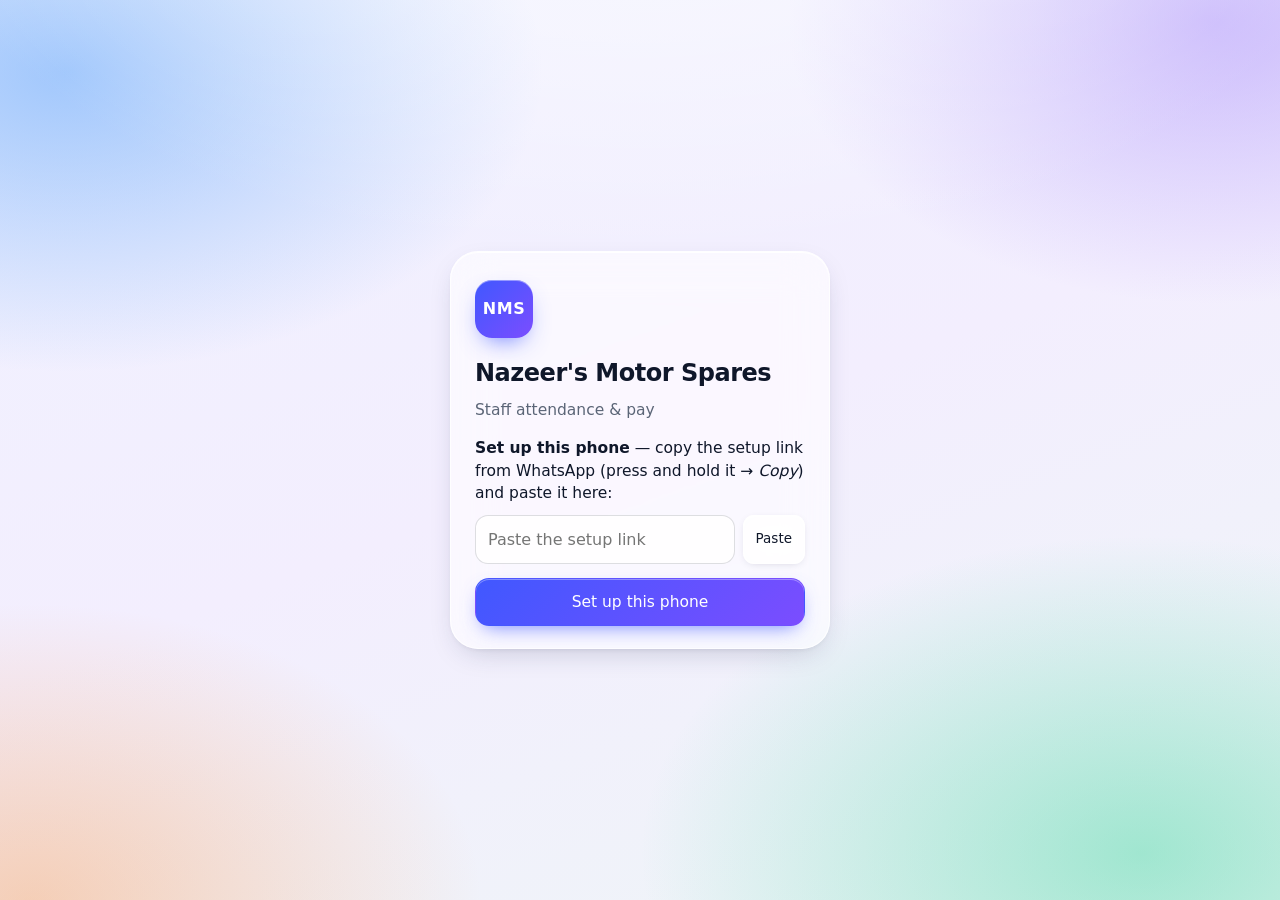
==== commit 33df032f: "PDF pay slips, made on the phone and shared straight to WhatsApp A one-page A4 pay slip (attendance," ====
--- a/index.html
+++ b/index.html
@@ -19,6 +19,7 @@
 <body>
 <div id="attendance"></div>
 <script src="attendance-core.js"></script>
+<script src="attendance-pdf.js"></script>
 <script src="attendance-ui.js"></script>
 <script src="attendance-sync.js"></script>
 <script src="start.js"></script>
--- a/attendance.css
+++ b/attendance.css
@@ -188,6 +188,42 @@
 .na-pill.warn { background: rgba(217, 119, 6, .15); color: #b45309; }
 .na-pill.bad { background: rgba(225, 29, 72, .13); color: var(--c-A); }
 
+/* pay: everyone at a glance, and a running account per person */
+.na-pad-x { padding-left: 18px; padding-right: 18px; }
+.na-card-head { display: flex; justify-content: space-between; align-items: baseline; gap: 10px; padding: 16px 18px 4px; }
+.na-card-head .na-h3 { margin: 0; }
+.na-card-head .na-hint { margin: 0; font-size: 12.5px; }
+.na-sum { width: 100%; border-collapse: collapse; font-size: 14.5px; }
+.na-sum th { text-align: left; font-size: 12px; font-weight: 650; color: var(--na-muted); text-transform: uppercase; letter-spacing: .05em; padding: 8px 18px; border-bottom: 1px solid var(--na-line); }
+.na-sum td { padding: 11px 18px; border-bottom: 1px solid var(--na-line); white-space: nowrap; }
+.na-sum th.r, .na-sum td.r { text-align: right; }
+.na-sum tbody tr { cursor: pointer; transition: background .15s; }
+.na-sum tbody tr:hover { background: rgba(255, 255, 255, .55); }
+.na-sum td b { font-weight: 650; }
+.na-sum td:first-child { display: grid; gap: 5px; min-width: 120px; }
+.na-sum td.owe, .na-acct .owe b { color: var(--c-A); }
+.na-sum td.ok, .na-acct .ok b { color: var(--c-P); }
+.na-sum tfoot td { font-weight: 750; border-bottom: 0; background: rgba(255, 255, 255, .45); }
+.na-bar { display: block; height: 6px; border-radius: 99px; background: rgba(15, 23, 42, .08); overflow: hidden; }
+.na-bar i { display: block; height: 100%; border-radius: inherit; background: linear-gradient(90deg, #22c55e, #16a34a); }
+.na-bar.big { height: 9px; margin: 2px 0 8px; }
+.na-acct { display: grid; grid-template-columns: repeat(3, minmax(0, 1fr)); gap: 8px; padding: 12px 18px 8px; }
+.na-acct > div { background: rgba(255, 255, 255, .55); border: 1px solid var(--na-rim); border-radius: 16px; padding: 10px 12px; display: grid; gap: 2px; }
+.na-acct span { font-size: 12px; color: var(--na-muted); font-weight: 600; }
+.na-acct b { font-size: 19px; letter-spacing: -.02em; }
+.na-acct.small { padding: 0; }
+.na-acct.small b { font-size: 16px; }
+.na-next { margin: 2px 0 6px; font-size: 14.5px; }
+.na-next .na-hint { display: block; margin: 2px 0 0; font-size: 12.5px; }
+.na-more-info { border-top: 1px solid var(--na-line); padding-top: 10px; padding-bottom: 10px; }
+.na-more-info summary { cursor: pointer; font-weight: 650; font-size: 14px; color: var(--na-accent); list-style: none; }
+.na-more-info summary::-webkit-details-marker { display: none; }
+.na-more-info summary::before { content: '▸ '; }
+.na-more-info[open] summary::before { content: '▾ '; }
+.na-more-info .na-counts, .na-more-info .na-lines { margin-top: 10px; }
+.na-del { width: 36px; }
+.na-chips { display: flex; flex-wrap: wrap; gap: 6px; margin-top: 12px; }
+
 /* staff list */
 .na-tbl { width: 100%; border-collapse: collapse; }
 .na-tbl th { text-align: left; font-size: 12.5px; font-weight: 600; color: var(--na-muted); padding: 12px 18px 8px; border-bottom: 1px solid var(--na-line); }
@@ -201,7 +237,7 @@
 
 /* sign-in, set-up and PIN screens */
 .na-gate { min-height: 100vh; min-height: 100dvh; display: grid; place-items: center; padding: 24px 16px; padding-top: max(24px, env(safe-area-inset-top)); }
-.na-gate-box { width: min(380px, 100%); border-radius: 28px; padding: 28px 24px 22px; display: grid; gap: 14px; background: rgba(255, 255, 255, .6); }
+.na-gate-box { width: min(380px, 100%); border-radius: 28px; padding: 28px 24px 22px; display: grid; grid-template-columns: minmax(0, 1fr); gap: 14px; background: rgba(255, 255, 255, .6); }
 .na-gate-mark { width: 58px; height: 58px; border-radius: 17px; color: #fff; display: grid; place-items: center; font-weight: 800; font-size: 16px; letter-spacing: .03em; background: linear-gradient(135deg, var(--na-accent), var(--na-accent-2)); box-shadow: 0 10px 24px -10px rgba(64, 88, 255, .85), inset 0 1px 0 rgba(255, 255, 255, .4); }
 .na-gate-box h1 { font-size: 24px; margin: 4px 0 0; letter-spacing: -.02em; }
 .na-gate-box > p { margin: -6px 0 2px; color: var(--na-muted); }
@@ -218,6 +254,12 @@
 .na-pin-pad { display: grid; grid-template-columns: repeat(3, 1fr); gap: 12px; }
 .na-pin-pad button { height: 62px; border-radius: 50px; border: 1px solid var(--na-rim); background: rgba(255, 255, 255, .62); -webkit-backdrop-filter: blur(10px); backdrop-filter: blur(10px); font-size: 25px; font-weight: 500; cursor: pointer; box-shadow: 0 4px 12px -8px rgba(30, 41, 80, .45), inset 0 1px 0 #fff; transition: transform .08s, background .12s; }
 .na-pin-pad button:active { transform: scale(.94); background: rgba(255, 255, 255, .95); }
+
+.na-join { display: grid; grid-template-columns: minmax(0, 1fr); gap: 10px; min-width: 0; }
+.na-join-row { display: flex; gap: 8px; }
+.na-join-row input { flex: 1; min-width: 0; width: 100%; border: 1px solid rgba(15, 23, 42, .14); border-radius: 13px; padding: 12px; background: rgba(255, 255, 255, .85); font-size: 16px; }
+.na-join-row input:focus { outline: 0; border-color: var(--na-accent); box-shadow: 0 0 0 4px rgba(64, 88, 255, .16); }
+.na-join-row .na-btn { min-height: 46px; }
 
 /* forms & modal */
 .na-form { display: grid; gap: 12px; }
@@ -259,6 +301,20 @@
   .na-row { grid-template-columns: minmax(0, 1fr); padding: 13px 12px 12px; }
   .na-seg button { min-height: 50px; font-size: 13px; }
   .na-pay-body { grid-template-columns: 1fr; }
+  .na-acct { gap: 6px; padding: 12px 12px 8px; }
+  .na-acct b { font-size: 16px; }
+  .na-pad-x { padding-left: 12px; padding-right: 12px; }
+  .na-sum { font-size: 13.5px; }
+  .na-sum td, .na-sum th { padding-left: 8px; padding-right: 8px; }
+  .na-sum td:first-child, .na-sum th:first-child { padding-left: 14px; }
+  .na-sum td:last-child, .na-sum th:last-child { padding-right: 14px; }
+  .na-sum td:first-child { min-width: 0; white-space: normal; }
+  .na-sum th { font-size: 10.5px; }
+  .na-pay-foot .na-btn.primary { flex: 1 1 100%; }
+  .na-stats-pay { grid-template-columns: repeat(3, minmax(0, 1fr)); gap: 8px; }
+  .na-stats-pay .na-stat { padding: 11px 11px; border-radius: 18px; }
+  .na-stats-pay .na-stat b { font-size: 16.5px; }
+  .na-stats-pay .na-stat span, .na-stats-pay .na-stat i { font-size: 11.5px; }
   .na-form.g2 { grid-template-columns: 1fr; }
   .na-tbl th:nth-child(3), .na-tbl td:nth-child(3) { display: none; }
   .na-modal-back { place-items: end center; padding: 0; }
